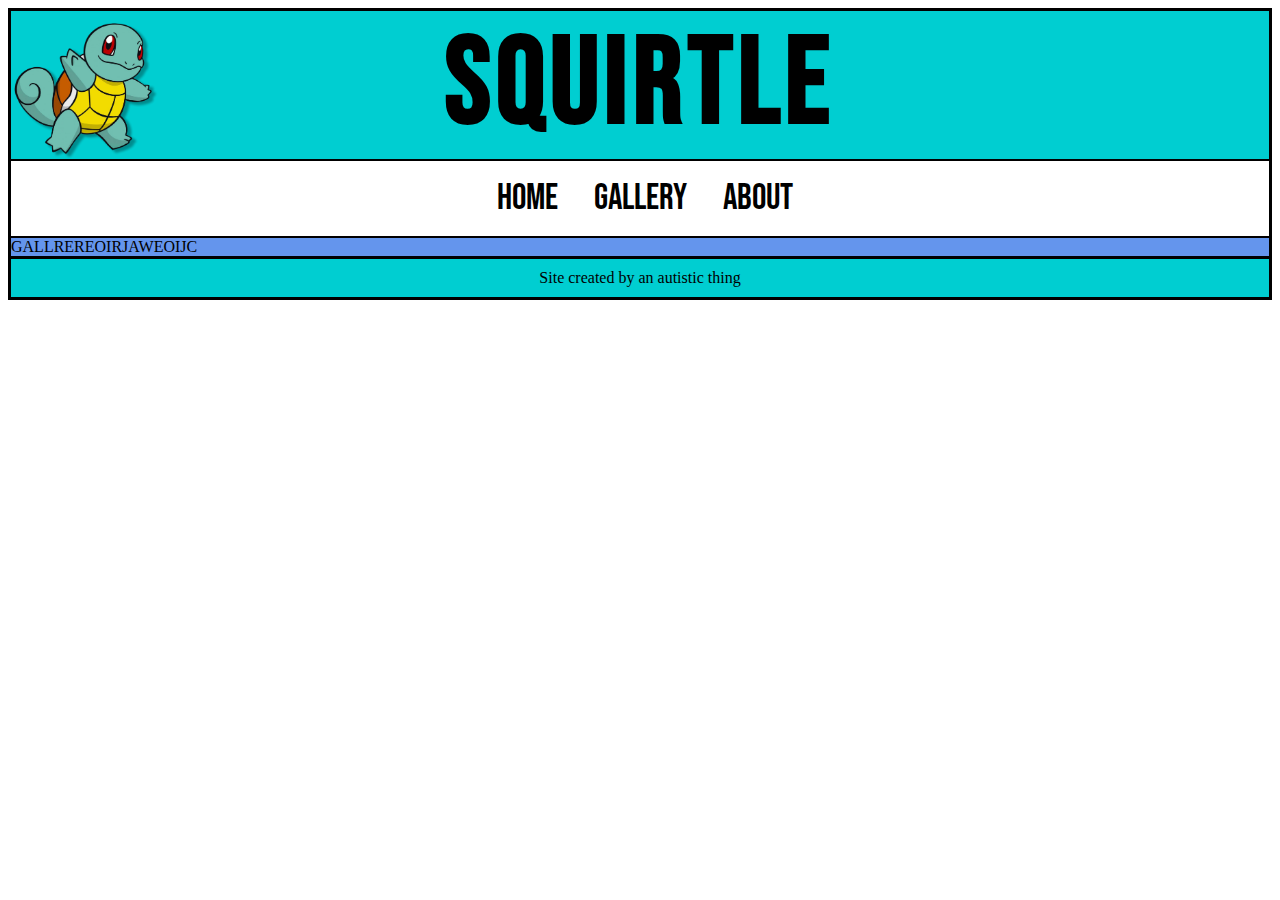
==== about.html @ 4ddcbe59 "Add files via upload" ====
<!DOCTYPE html>
<html lang="en">
  <head>
    <link rel="shortcut icon" href="images/ball.png" type="image/x-icon">
    <link rel="stylesheet" href="./style.css" />
    <meta charset="UTF-8" />
    <meta http-equiv="X-UA-Compatible" content="IE=edge" />
    <meta name="viewport" content="width=device-width, initial-scale=1.0" />
    <title>Squirtle</title>
  </head>

  <body>
    <!-- OUTER CONTAINER -->
    <main class="outercontainer">
      <!-- LOgO -->
      <header>
        <img id="logo" src="./images/p1.png" alt="SQUIRTLE GANG RISE UP" />
        <h1 id="title">Squirtle</h1>
      </header>
      <nav>
        <ul>
          <li>
            <a href="index.html">Home</a>
          </li>
          <li>
            <a href="Gallery.html">Gallery</a>
          </li>
          <li>
            <a href="About.html">About</a>
          </li>
        </ul>
      </nav>

      <article class="aboutcontainer">
       GALLREREOIRJAWEOIJC
      </article>
      <footer>
        <p>Site created by an autistic thing</p>
      </footer>
    </main>
  </body>
</html>
---- style.css ----
/* squirtle style*/

/* import of google font */
@import url('https://fonts.googleapis.com/css2?family=Bebas+Neue&display=swap');

.outercontainer {
    border: 3px solid black;
    max-width: 1900;
    margin-left: auto;
    margin-right: auto;
    overflow: auto;
}

header {
    background-color: darkturquoise;
    position: relative;
}

#logo {
    max-width: 150px;
    height: auto;
    position: absolute;
    top: 10px;
    left: auto;
}

#title {
    font-size: 123px;
    text-align: center;
    margin: 0;
    font-family: 'Bebas Neue';
    letter-spacing: 5px;
}

/* navigating the abyss */

nav {
    text-align: center;
    background-color: white;
    border-top: 2px solid black;
    border-bottom: 2px solid black;
}

nav ul li {
    display: inline;
    font-family: 'Bebas Neue';
    font-size: 36px;
    padding-right: 30px;
}

nav ul li a:hover {
    color: mediumblue ;
}
a {
    color: inherit;
    text-decoration: inherit;
}

a:visited {
    color: inherit;
    text-decoration: inherit;
}

/* INTRO Ojasæofijer */

.introcontainer {
    background-color: cornflowerblue;
    overflow: auto;
}

.imagecontainer {
    max-width: 700px;
    margin: 0;
    float: left;
    padding: 3%;
    box-sizing: border-box;
}

.introimage {
    max-width: 100%;
    height: auto;
    border-radius: 50%;
    border: 6px solid black;
    box-sizing: border-box;
}

.introtext {
    float: left;
    max-width: 950px;
    margin: 0;
    padding: 3%;
    box-sizing: border-box;
}

/* TOES */
footer {
background-color: darkturquoise;
padding-top: 10px;
padding-bottom: 10px;
text-align: center;
border-top: 3px solid black;
}
footer p {
    margin: 0;
}

/* gallery things */

.gallerycontainer {
    background-color: cornflowerblue;
    overflow: auto;
}

.galleryimage {
    width: 25%;
    height: 180px;
    float: left;
    padding: 5px;
    box-sizing: border-box;
    outline: 5px solid black;
    outline-offset: -10px;
}

/* this shit about styling and stuff */

.aboutcontainer {
    background-color: cornflowerblue;
    overflow: auto;
}
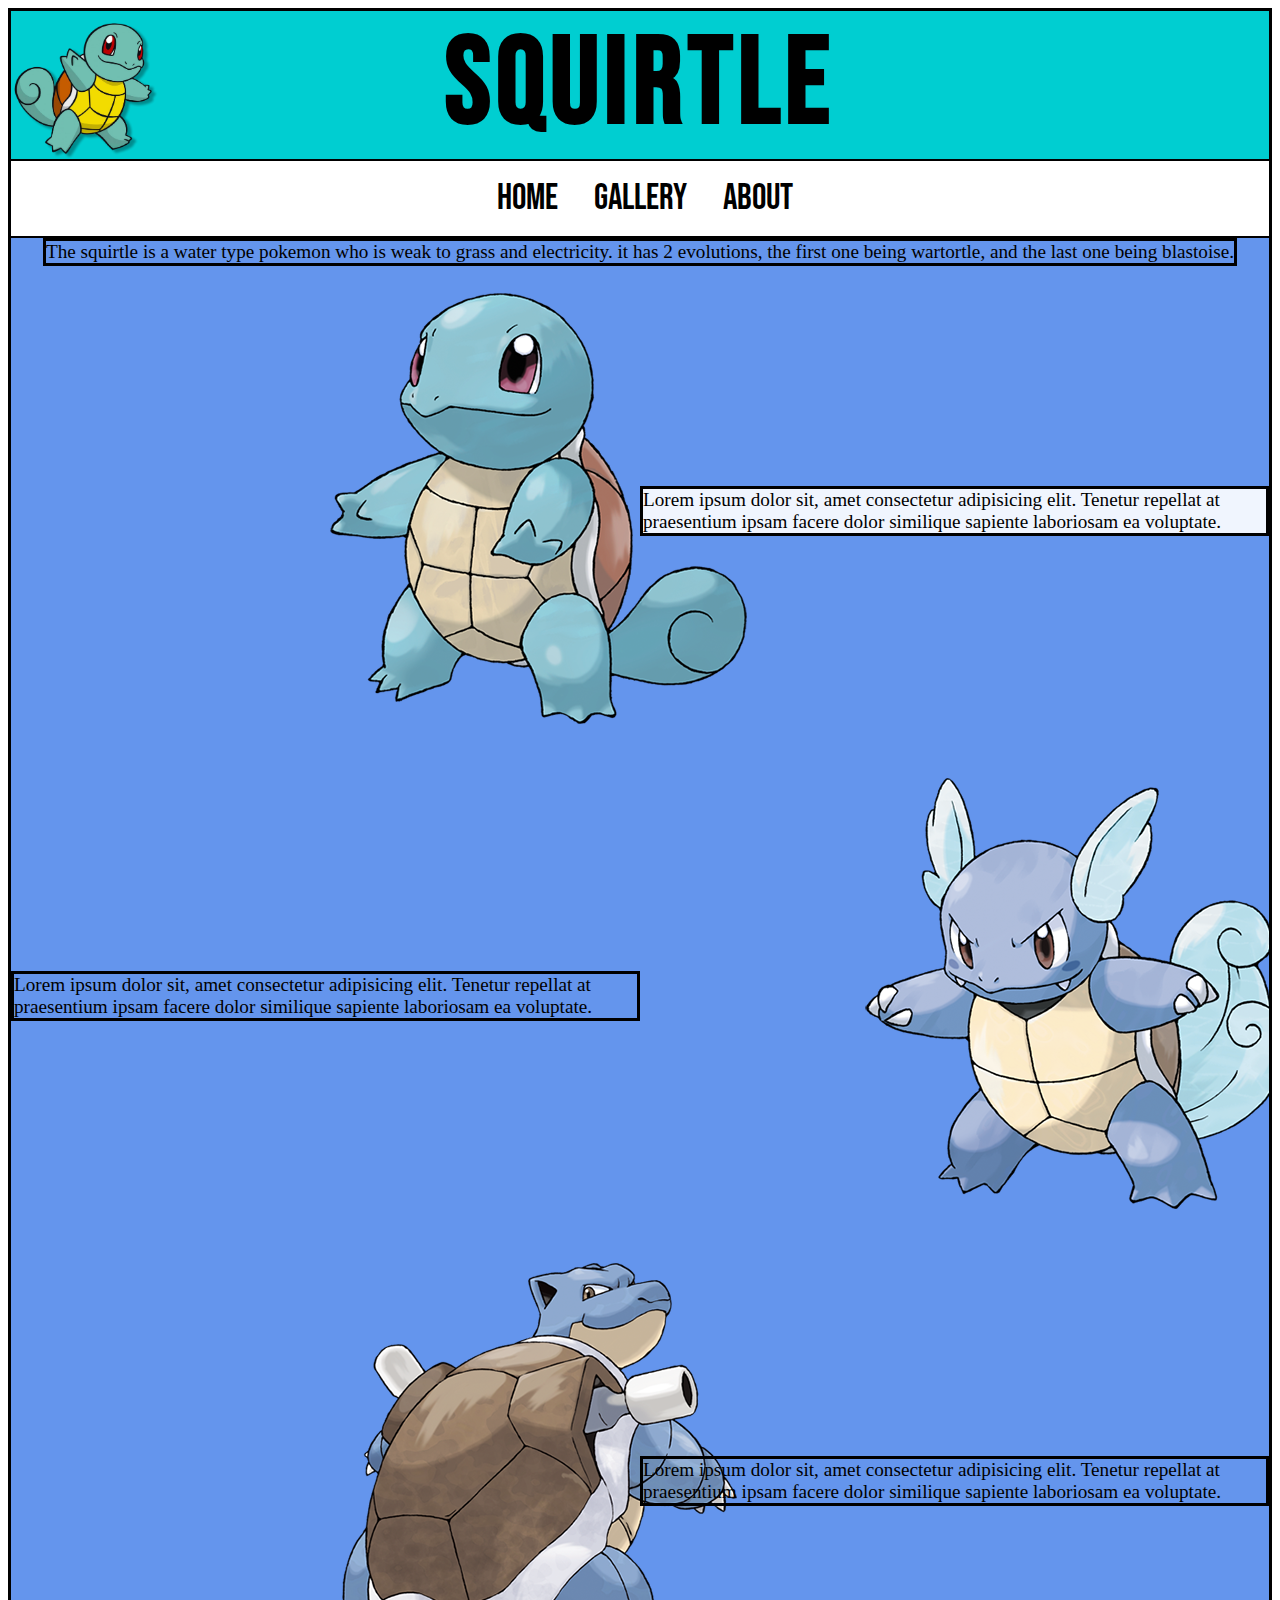
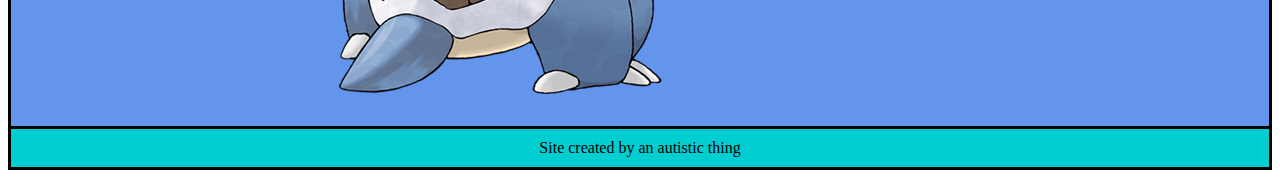
==== commit 0cd4abbd: "Add files via upload" ====
--- a/about.html
+++ b/about.html
@@ -1,7 +1,7 @@
 <!DOCTYPE html>
 <html lang="en">
   <head>
-    <link rel="shortcut icon" href="images/ball.png" type="image/x-icon">
+    <link rel="shortcut icon" href="images/ball.png" type="image/x-icon" />
     <link rel="stylesheet" href="./style.css" />
     <meta charset="UTF-8" />
     <meta http-equiv="X-UA-Compatible" content="IE=edge" />
@@ -23,20 +23,59 @@
             <a href="index.html">Home</a>
           </li>
           <li>
-            <a href="Gallery.html">Gallery</a>
+            <a href="gallery.html">Gallery</a>
           </li>
           <li>
-            <a href="About.html">About</a>
+            <a href="about.html">About</a>
           </li>
         </ul>
       </nav>
 
       <article class="aboutcontainer">
-       GALLREREOIRJAWEOIJC
-      </article>
+
+
+        <div class="abouttext">
+          The squirtle is a water type pokemon who is weak to grass and
+          electricity. it has 2 evolutions, the first one being wartortle, and the
+          last one being blastoise.
+        </div>
+      
+        <div class="aboutimage1">
+            <img src="./images/p10.png" class="aboutimage" id="squirtledance" alt="the handsomest squirtle">
+        </div>
+        
+        <div class="abouttext1">
+          Lorem ipsum dolor sit, amet consectetur adipisicing elit. Tenetur repellat at praesentium ipsam facere dolor
+           similique sapiente laboriosam ea voluptate.
+        </div>
+
+        <div class="abouttext2">
+          Lorem ipsum dolor sit, amet consectetur adipisicing elit. Tenetur repellat at praesentium ipsam facere dolor
+           similique sapiente laboriosam ea voluptate.
+        </div>
+
+        <div class="aboutimage2">
+          <img src="./images/p7.png" class="aboutimage" id="wartortlegr" alt="the handsomest squirtle">
+        </div>
+        
+
+        <div class="aboutimage3">
+          <img src="./images/p8.png" class="aboutimage" id="blastoiseass" alt="the handsomest squirtle">
+        </div>
+        
+        <div class="abouttext3">
+          Lorem ipsum dolor sit, amet consectetur adipisicing elit. Tenetur repellat at praesentium ipsam facere dolor
+           similique sapiente laboriosam ea voluptate.
+        </div>
+     
+    </article>
+      
       <footer>
         <p>Site created by an autistic thing</p>
       </footer>
+    
     </main>
+  
   </body>
-</html>+
+  </html>
--- a/style.css
+++ b/style.css
@@ -30,6 +30,13 @@
     margin: 0;
     font-family: 'Bebas Neue';
     letter-spacing: 5px;
+}
+
+@media screen and (max-width: 700px){
+    #logo {
+        position: relative;
+        margin-left: 35%;
+    }
 }
 
 /* navigating the abyss */
@@ -65,13 +72,16 @@
 
 .introcontainer {
     background-color: cornflowerblue;
-    overflow: auto;
+    display: flex;
+    flex-wrap: wrap;
+    align-items: center;
+    justify-content: space-around;
+
 }
 
 .imagecontainer {
     max-width: 700px;
     margin: 0;
-    float: left;
     padding: 3%;
     box-sizing: border-box;
 }
@@ -85,7 +95,6 @@
 }
 
 .introtext {
-    float: left;
     max-width: 950px;
     margin: 0;
     padding: 3%;
@@ -108,22 +117,144 @@
 
 .gallerycontainer {
     background-color: cornflowerblue;
-    overflow: auto;
+    display: flex;
+    align-items: center;
+    justify-content: space-around;
+    flex-wrap: wrap;
 }
 
 .galleryimage {
-    width: 25%;
-    height: 180px;
-    float: left;
+    width: 400px;
+    height: 279px;
     padding: 5px;
     box-sizing: border-box;
     outline: 5px solid black;
     outline-offset: -10px;
 }
 
+/* fullscreen image modal */
+
+.modal {
+    z-index: 1;
+    display: none;
+    padding-top: 10px;
+    position: fixed;
+    left: 0;
+    top: 0;
+    width: 100%;
+    height: 100%;
+    overflow: auto;
+    background-color: rgba(0, 0, 0, 0.8);
+}
+
+.modalcontent{
+    margin: auto;
+    display: block;
+    position: absolute;
+    max-height: 100%;
+    transform: translate(-50%, -50%);
+    top: 50%;
+    left: 50%;
+}
+
+.close {
+    text-decoration: none;
+    float: right;
+    font-size: 60px;
+    font-weight: bold;
+    color: white;
+    cursor: pointer;
+    padding-right: 3%;
+}
+
+#fullsizeimage {
+    max-height: 90vh;
+    width: auto;
+
+}
+
 /* this shit about styling and stuff */
 
 .aboutcontainer {
     background-color: cornflowerblue;
-    overflow: auto;
+    display: flex;
+    align-items: center;
+    justify-content: space-around;
+    flex-wrap: wrap;
+    font-size: larger;
+}
+/* trying the about stuff*/
+#wartortle {
+
+    width: 400px;
+    height: 350px;
+    box-sizing: border-box;
+    outline-offset: -10px;
+    padding: 5px;
+    overflow: auto;
+}
+
+#squirtleglasses {
+    width: 400px;
+    height: 350px;
+    box-sizing: border-box;
+    outline-offset: -10px;
+    padding: 5px;
+    overflow: auto;
+}
+
+.abouttext {
+    text-align: center;
+    border: 3px solid black;
+    max-width: 100%;
+    box-sizing: border-box;
+}
+
+.aboutimage1 {
+    width: 50%;
+    height: auto;
+    padding: 5px;
+    box-sizing: border-box;
+    float: left;
+    padding-left: 290px;
+}
+
+.abouttext1 {
+    border: 3px solid black;
+    max-width: 50%;
+    box-sizing: border-box;
+    float: right;
+    background-color: rgba(255, 255, 255, 0.9);
+}
+
+.aboutimage2 {
+    width: 50%;
+    height: auto;
+    padding-left: 200px;
+    box-sizing: border-box;
+    float: right;
+}
+
+.abouttext2 {
+    border: 3px solid black;
+    max-width: 50%;
+    box-sizing: border-box;
+    float: left;
+}
+
+.aboutimage3 { 
+    width: 50%;
+    height: auto;
+    padding: 5px;
+    box-sizing: border-box;
+    float: left;
+    padding-left: 290px;
+
+}
+
+.abouttext3 {
+    border: 3px solid black;
+    max-width: 50%;
+    box-sizing: border-box;
+    float: right;
 }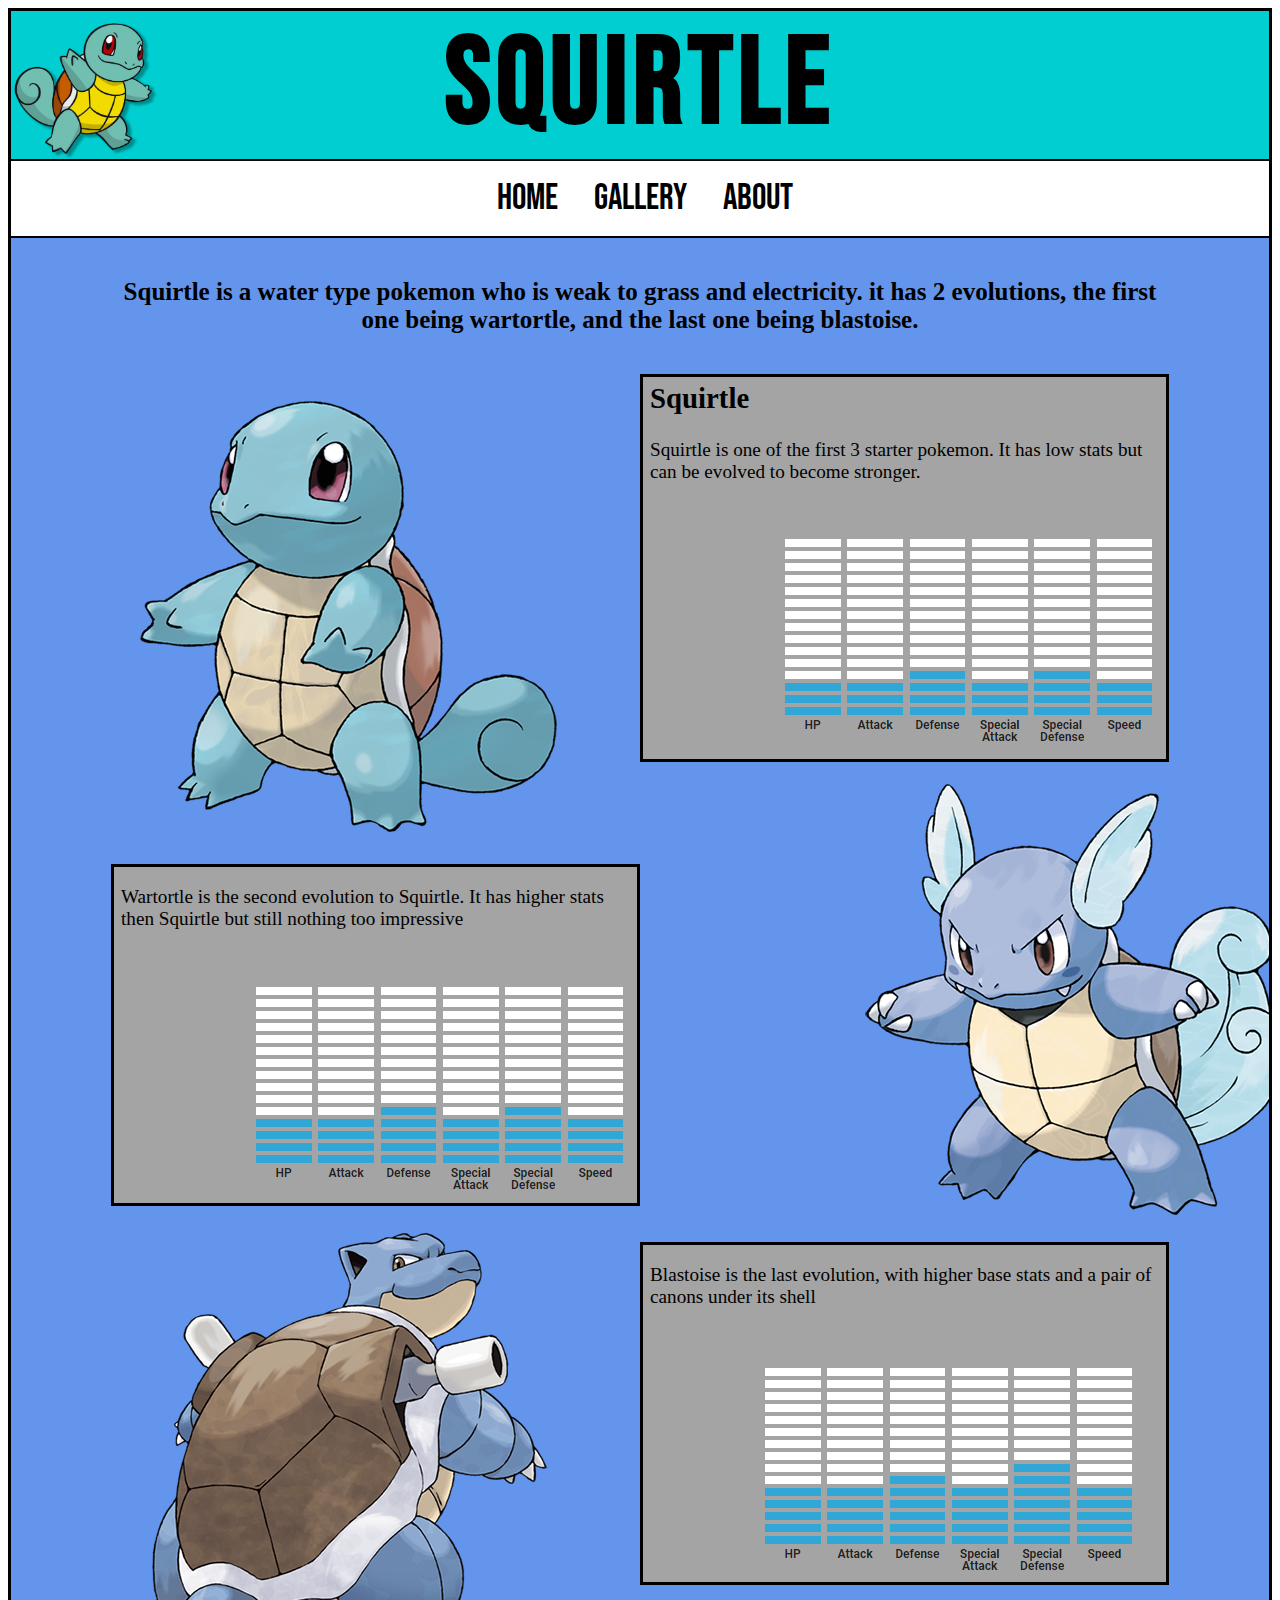
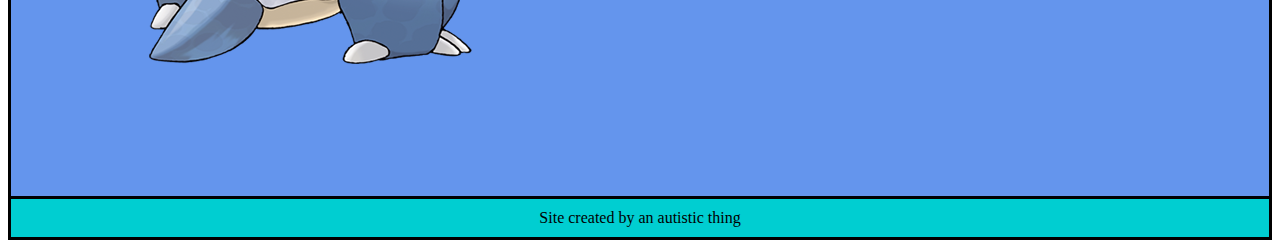
==== commit 2b5e5f28: "Add files via upload" ====
--- a/about.html
+++ b/about.html
@@ -1,8 +1,10 @@
 <!DOCTYPE html>
 <html lang="en">
   <head>
+
     <link rel="shortcut icon" href="images/ball.png" type="image/x-icon" />
     <link rel="stylesheet" href="./style.css" />
+    <link rel="stylesheet" href="./style2.css" />
     <meta charset="UTF-8" />
     <meta http-equiv="X-UA-Compatible" content="IE=edge" />
     <meta name="viewport" content="width=device-width, initial-scale=1.0" />
@@ -35,28 +37,38 @@
 
 
         <div class="abouttext">
-          The squirtle is a water type pokemon who is weak to grass and
+          Squirtle is a water type pokemon who is weak to grass and
           electricity. it has 2 evolutions, the first one being wartortle, and the
           last one being blastoise.
         </div>
       
         <div class="aboutimage1">
             <img src="./images/p10.png" class="aboutimage" id="squirtledance" alt="the handsomest squirtle">
-        </div>
+          </div>
         
         <div class="abouttext1">
-          Lorem ipsum dolor sit, amet consectetur adipisicing elit. Tenetur repellat at praesentium ipsam facere dolor
-           similique sapiente laboriosam ea voluptate.
-        </div>
+          <h2 style="margin-top: 5px;">Squirtle</h2>
+          <p>
+            Squirtle is one of the first 3 starter pokemon. It has low stats but can be evolved to become stronger.
+          </p>
+          <br>
+           <img src="./images/squirtle stats.png" id="squirtlestats"  class="stats" alt="">
+          </div>
 
-        <div class="abouttext2">
-          Lorem ipsum dolor sit, amet consectetur adipisicing elit. Tenetur repellat at praesentium ipsam facere dolor
-           similique sapiente laboriosam ea voluptate.
-        </div>
+          <div class="aboutimage2">
+            <img src="./images/p7.png" class="aboutimage" id="wartortlegr" alt="the handsomest squirtle">
+        
+          </div>
+          
+          <div class="abouttext2">
+           <p>
+            Wartortle is the second evolution to Squirtle. It has higher stats then Squirtle but still nothing too impressive
+           </p>
+           <br>
+           <img src="./images/wartortle stats.png" id="wartortlestats" class="stats" alt="">
+          </div>
 
-        <div class="aboutimage2">
-          <img src="./images/p7.png" class="aboutimage" id="wartortlegr" alt="the handsomest squirtle">
-        </div>
+
         
 
         <div class="aboutimage3">
@@ -64,8 +76,11 @@
         </div>
         
         <div class="abouttext3">
-          Lorem ipsum dolor sit, amet consectetur adipisicing elit. Tenetur repellat at praesentium ipsam facere dolor
-           similique sapiente laboriosam ea voluptate.
+          <p>
+          Blastoise is the last evolution, with higher base stats and a pair of canons under its shell
+          </p>
+          <br>
+          <img src="./images/blastoise stats.png" style="padding-left: 21%;" class="blastoisestats stats" alt="">
         </div>
      
     </article>
--- a/style.css
+++ b/style.css
@@ -130,6 +130,7 @@
     box-sizing: border-box;
     outline: 5px solid black;
     outline-offset: -10px;
+    
 }
 
 /* fullscreen image modal */
@@ -177,11 +178,10 @@
 
 .aboutcontainer {
     background-color: cornflowerblue;
-    display: flex;
-    align-items: center;
-    justify-content: space-around;
-    flex-wrap: wrap;
     font-size: larger;
+    padding: 100px;
+    padding-top: 0;
+    overflow: auto;
 }
 /* trying the about stuff*/
 #wartortle {
@@ -205,9 +205,12 @@
 
 .abouttext {
     text-align: center;
-    border: 3px solid black;
     max-width: 100%;
     box-sizing: border-box;
+    font-size: 25px;
+    font-weight: bolder;
+    padding-top: 40px;
+    padding-bottom: 40px;
 }
 
 .aboutimage1 {
@@ -216,7 +219,7 @@
     padding: 5px;
     box-sizing: border-box;
     float: left;
-    padding-left: 290px;
+    padding-left: 250px;
 }
 
 .abouttext1 {
@@ -224,7 +227,12 @@
     max-width: 50%;
     box-sizing: border-box;
     float: right;
-    background-color: rgba(255, 255, 255, 0.9);
+    background-color: #a4a4a4;
+    padding-left: 7px;
+}
+
+#squirtlestats {
+    padding-left: 25%;
 }
 
 .aboutimage2 {
@@ -240,6 +248,12 @@
     max-width: 50%;
     box-sizing: border-box;
     float: left;
+    background-color: #a4a4a4;
+    padding-left: 7px;
+}
+
+#wartortlestats {
+    padding-left: 25%;
 }
 
 .aboutimage3 { 
@@ -248,7 +262,7 @@
     padding: 5px;
     box-sizing: border-box;
     float: left;
-    padding-left: 290px;
+    padding-left: 250px;
 
 }
 
@@ -257,4 +271,11 @@
     max-width: 50%;
     box-sizing: border-box;
     float: right;
-}+    background-color: #a4a4a4;
+    padding-left: 7px;
+}
+
+#blastoisestats {
+    padding-left: 25%;
+}
+
--- a/style2.css
+++ b/style2.css
@@ -0,0 +1,83 @@
+@media screen and (max-width: 900px){
+    img {
+        max-width: 250%;
+        height: auto;
+        padding: 0;
+        margin: 0;
+    }
+    .stats {
+        padding-left: 1px !important;
+        max-width: 100% ;
+    }
+    .aboutcontainer {
+        display: block;
+    }
+    .aboutimage1 {
+        max-width: 100% ;
+        height: auto;
+        padding: 5px;
+        box-sizing: border-box;
+        float: none;
+        padding-left: 0px;
+    }
+
+    .abouttext1 {
+        border: 3px solid black;
+        max-width: 100%;
+        box-sizing: border-box;
+        float: none;
+        background-color: #a4a4a4;
+        padding-left: 7px;
+        display: block;
+        margin-top: 20px;
+    }
+
+    .aboutimage2 {
+        max-width: 100%;
+        height: auto;
+        padding: 5px;
+        box-sizing: border-box;
+        float: none;
+        padding-left: 0px;
+    }
+
+    .abouttext2 {
+        border: 3px solid black;
+        max-width: 100%;
+        box-sizing: border-box;
+        float: none;
+        background-color: #a4a4a4;
+        padding-left: 7px;
+        margin-top: 20px;
+    }
+
+    .aboutimage3 {
+        max-width: 100%;
+        height: auto;
+        padding: 5px;
+        box-sizing: border-box;
+        float: none;
+        padding-left: 0px;
+    }
+
+    .abouttext3 {
+        border: 3px solid black;
+        max-width: 100%;
+        box-sizing: border-box;
+        float: none;
+        background-color: #a4a4a4;
+        padding-left: 7px;
+        margin-top: 20px;
+    }
+}
+
+/* For laptop */
+
+@media screen and (max-width: 1600px){
+    .aboutimage1 {
+        padding-left: 0;
+    }
+    .aboutimage3 {
+        padding-left: 0;
+    }
+}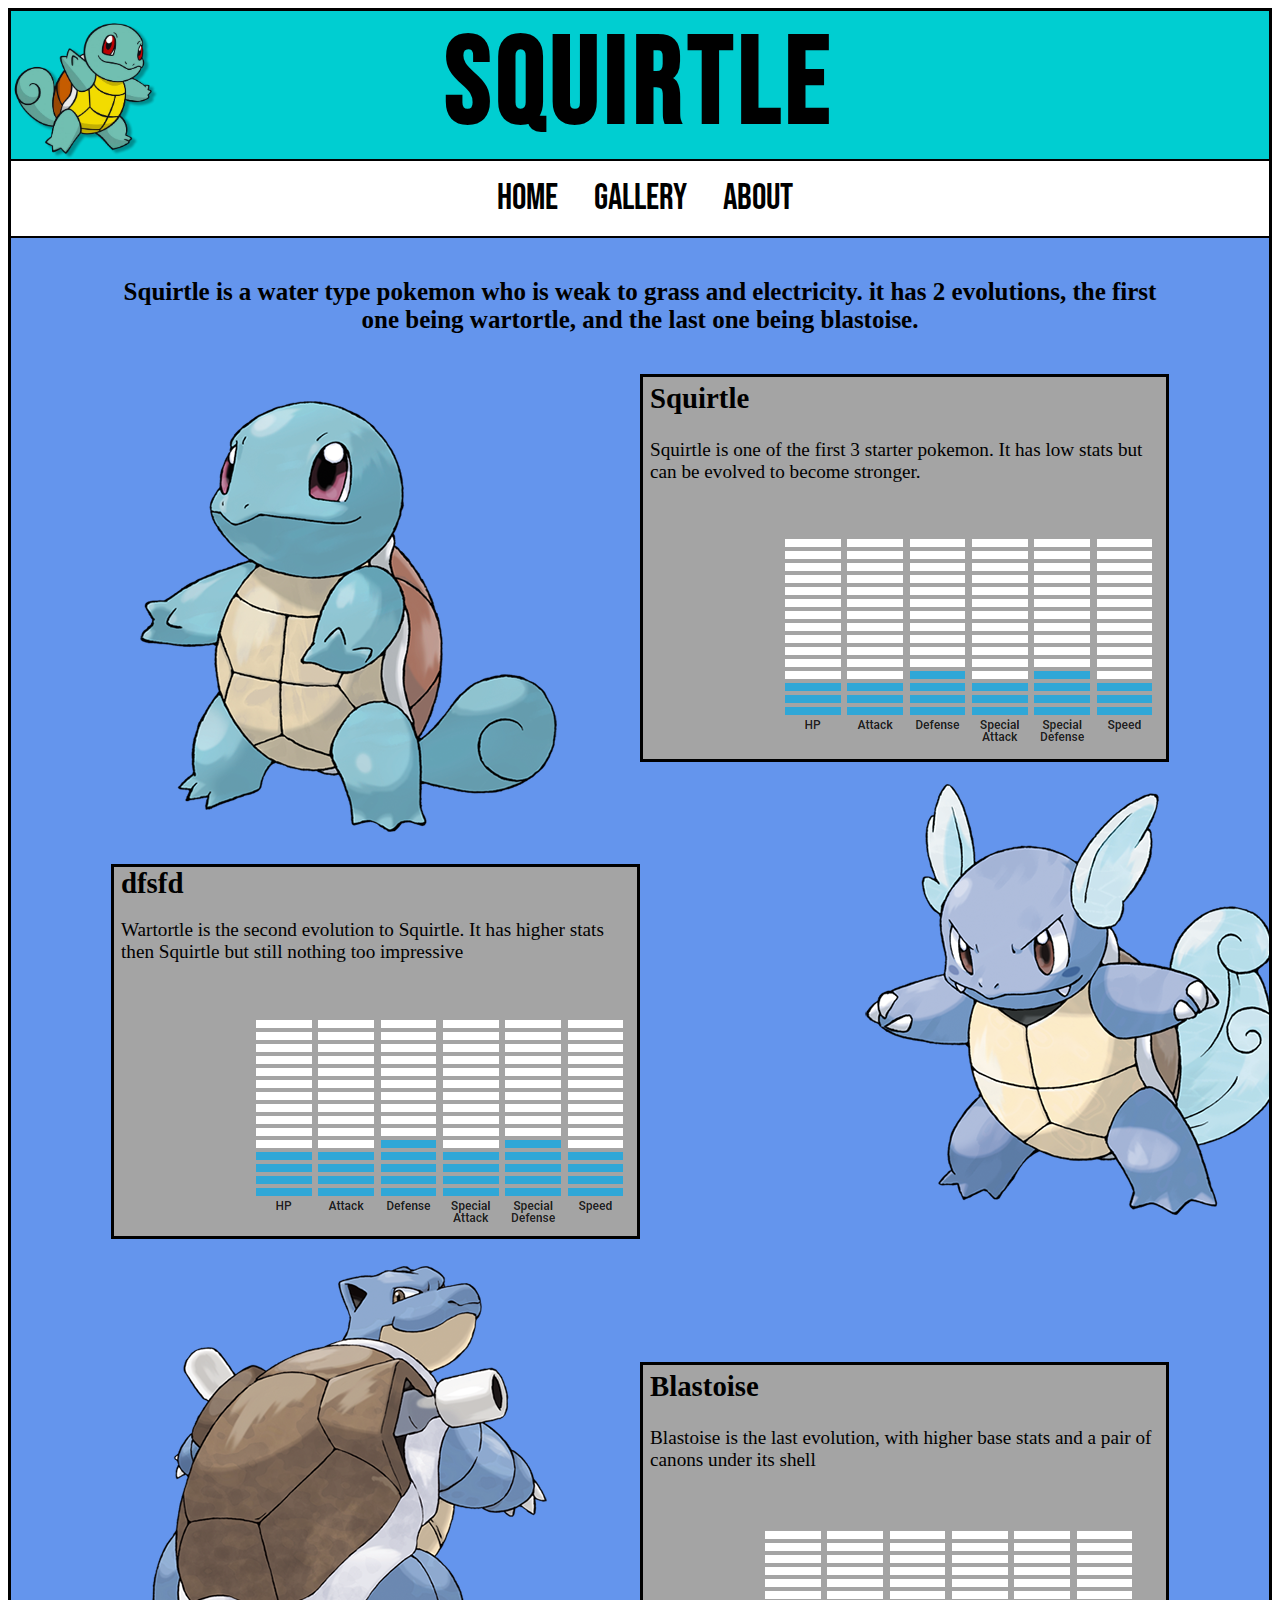
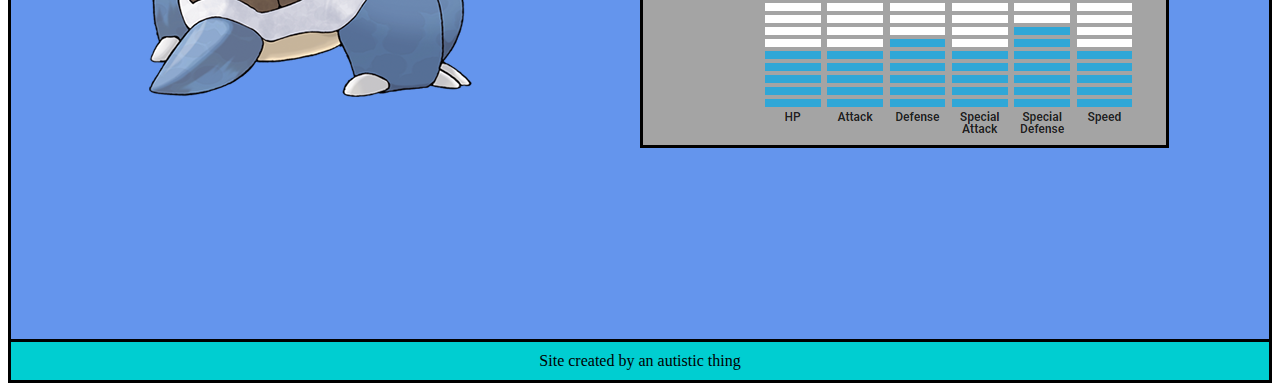
==== commit c33494c4: "Add files via upload" ====
--- a/about.html
+++ b/about.html
@@ -42,7 +42,7 @@
           last one being blastoise.
         </div>
       
-        <div class="aboutimage1">
+        <div class="aboutimage1" >
             <img src="./images/p10.png" class="aboutimage" id="squirtledance" alt="the handsomest squirtle">
           </div>
         
@@ -55,12 +55,14 @@
            <img src="./images/squirtle stats.png" id="squirtlestats"  class="stats" alt="">
           </div>
 
-          <div class="aboutimage2">
+          <div class="aboutimage2" style="height: 600px;">
             <img src="./images/p7.png" class="aboutimage" id="wartortlegr" alt="the handsomest squirtle">
         
           </div>
-          
-          <div class="abouttext2">
+
+
+          <div class="abouttext2" >
+            <h2 style="margin: 0px; padding: 0;">dfsfd</h2>
            <p>
             Wartortle is the second evolution to Squirtle. It has higher stats then Squirtle but still nothing too impressive
            </p>
@@ -71,11 +73,12 @@
 
         
 
-        <div class="aboutimage3">
+        <div style="height: 600px;" class="aboutimage3">
           <img src="./images/p8.png" class="aboutimage" id="blastoiseass" alt="the handsomest squirtle">
         </div>
         
         <div class="abouttext3">
+          <h2 style="margin-top: 5px;">Blastoise</h2>
           <p>
           Blastoise is the last evolution, with higher base stats and a pair of canons under its shell
           </p>
